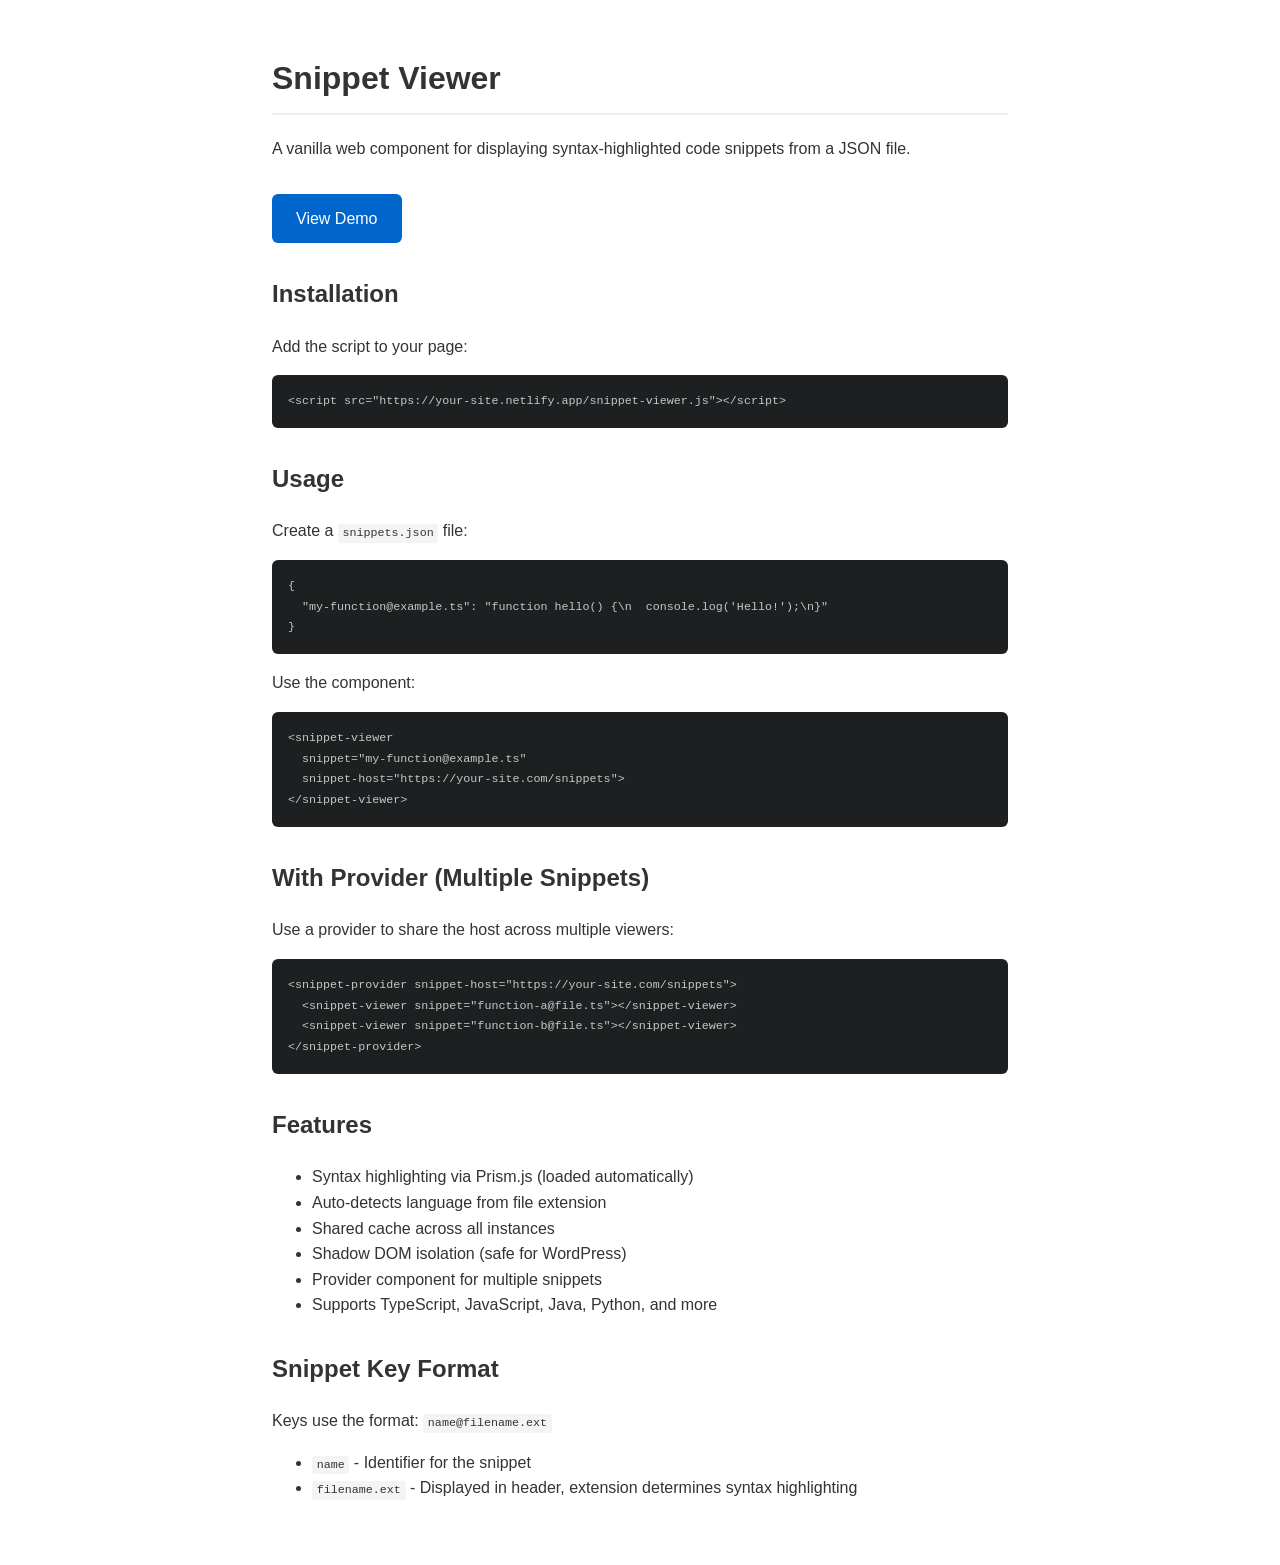
==== index.html @ 340bd44d "Initial commit: snippet-viewer web component" ====
<!DOCTYPE html>
<html lang="en">
<head>
  <meta charset="UTF-8">
  <meta name="viewport" content="width=device-width, initial-scale=1.0">
  <title>Snippet Viewer - Web Component</title>
  <style>
    * {
      box-sizing: border-box;
    }
    body {
      font-family: -apple-system, BlinkMacSystemFont, 'Segoe UI', Roboto, sans-serif;
      max-width: 800px;
      margin: 0 auto;
      padding: 2rem;
      line-height: 1.6;
      color: #333;
    }
    h1 {
      border-bottom: 2px solid #eee;
      padding-bottom: 0.5rem;
    }
    code {
      background: #f4f4f4;
      padding: 0.2em 0.4em;
      border-radius: 3px;
      font-size: 0.9em;
    }
    pre {
      background: #1d1f21;
      color: #c5c8c6;
      padding: 1rem;
      border-radius: 6px;
      overflow-x: auto;
    }
    pre code {
      background: transparent;
      padding: 0;
    }
    .demo-link {
      display: inline-block;
      margin-top: 1rem;
      padding: 0.75rem 1.5rem;
      background: #0066cc;
      color: white;
      text-decoration: none;
      border-radius: 6px;
    }
    .demo-link:hover {
      background: #0052a3;
    }
    .section {
      margin: 2rem 0;
    }
  </style>
</head>
<body>
  <h1>Snippet Viewer</h1>
  <p>A vanilla web component for displaying syntax-highlighted code snippets from a JSON file.</p>

  <a href="/example/" class="demo-link">View Demo</a>

  <div class="section">
    <h2>Installation</h2>
    <p>Add the script to your page:</p>
    <pre><code>&lt;script src="https://your-site.netlify.app/snippet-viewer.js"&gt;&lt;/script&gt;</code></pre>
  </div>

  <div class="section">
    <h2>Usage</h2>
    <p>Create a <code>snippets.json</code> file:</p>
    <pre><code>{
  "my-function@example.ts": "function hello() {\n  console.log('Hello!');\n}"
}</code></pre>

    <p>Use the component:</p>
    <pre><code>&lt;snippet-viewer
  snippet="my-function@example.ts"
  snippet-host="https://your-site.com/snippets"&gt;
&lt;/snippet-viewer&gt;</code></pre>
  </div>

  <div class="section">
    <h2>With Provider (Multiple Snippets)</h2>
    <p>Use a provider to share the host across multiple viewers:</p>
    <pre><code>&lt;snippet-provider snippet-host="https://your-site.com/snippets"&gt;
  &lt;snippet-viewer snippet="function-a@file.ts"&gt;&lt;/snippet-viewer&gt;
  &lt;snippet-viewer snippet="function-b@file.ts"&gt;&lt;/snippet-viewer&gt;
&lt;/snippet-provider&gt;</code></pre>
  </div>

  <div class="section">
    <h2>Features</h2>
    <ul>
      <li>Syntax highlighting via Prism.js (loaded automatically)</li>
      <li>Auto-detects language from file extension</li>
      <li>Shared cache across all instances</li>
      <li>Shadow DOM isolation (safe for WordPress)</li>
      <li>Provider component for multiple snippets</li>
      <li>Supports TypeScript, JavaScript, Java, Python, and more</li>
    </ul>
  </div>

  <div class="section">
    <h2>Snippet Key Format</h2>
    <p>Keys use the format: <code>name@filename.ext</code></p>
    <ul>
      <li><code>name</code> - Identifier for the snippet</li>
      <li><code>filename.ext</code> - Displayed in header, extension determines syntax highlighting</li>
    </ul>
  </div>
</body>
</html>
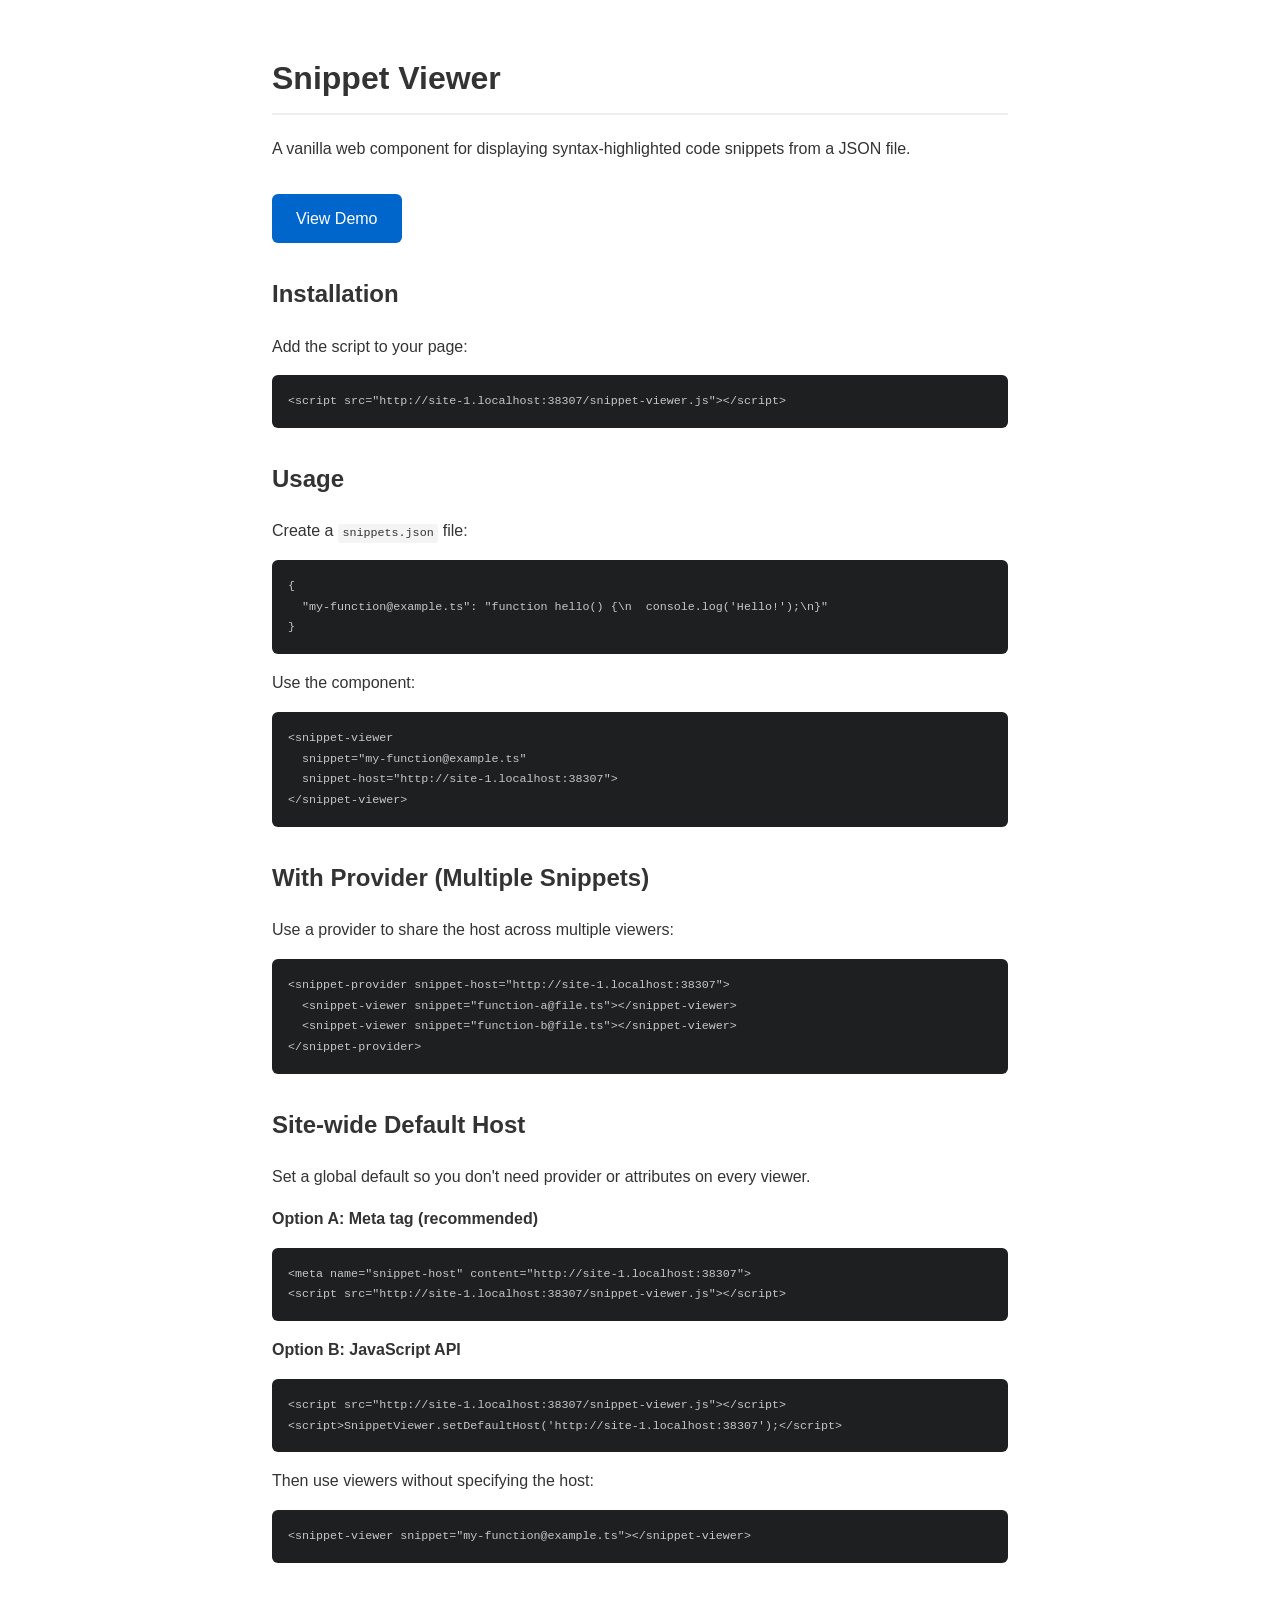
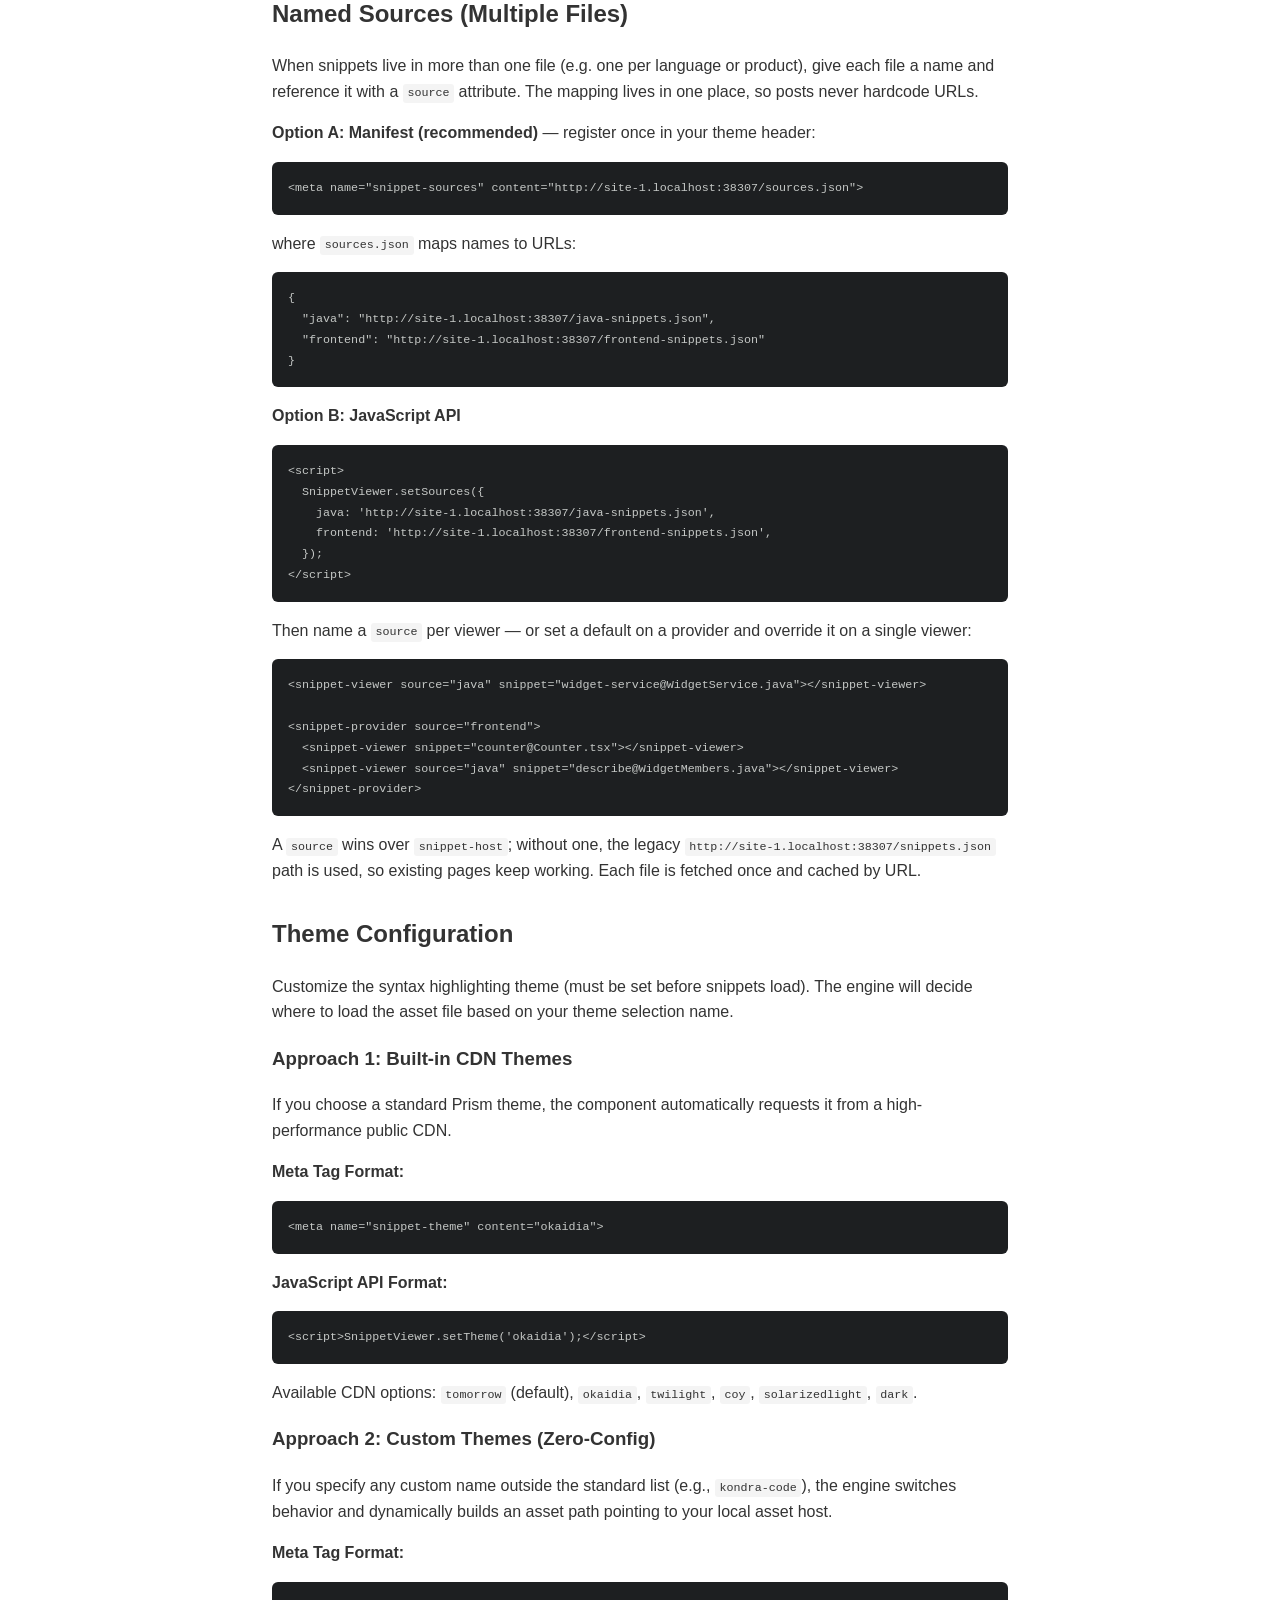
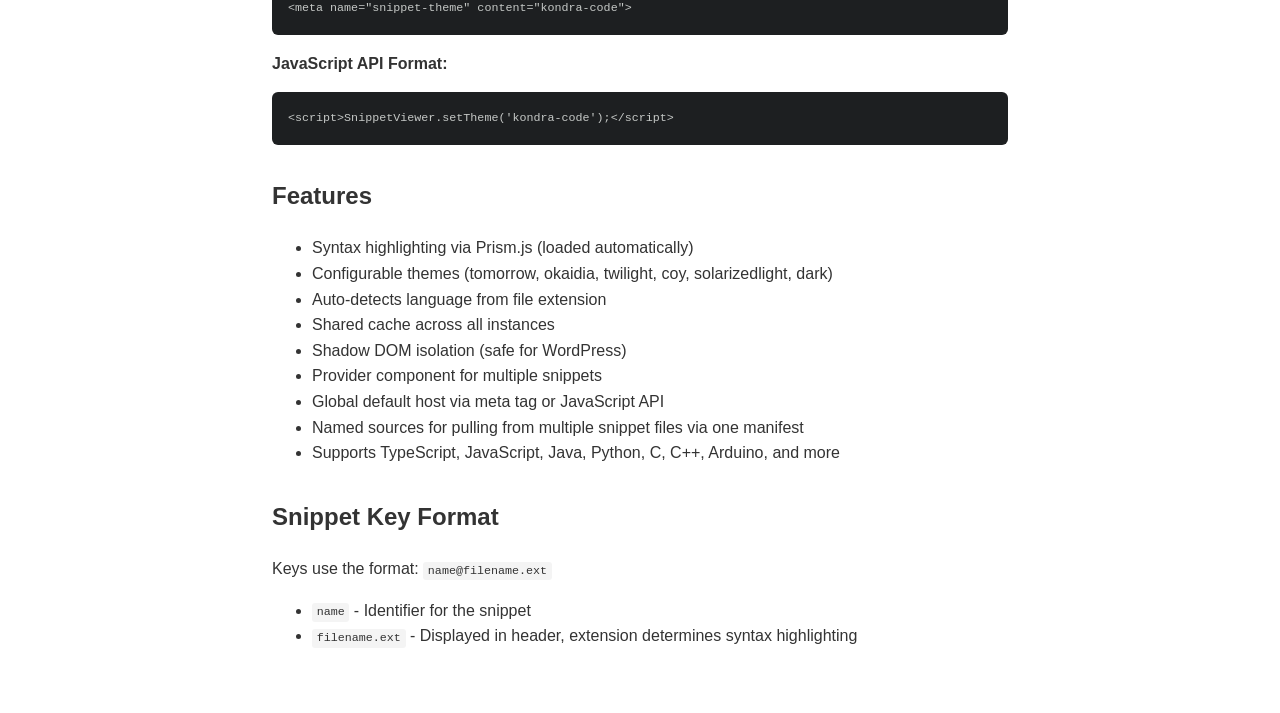
==== commit 7a17b3b8: "add: custom theme kondra-code" ====
--- a/index.html
+++ b/index.html
@@ -1,113 +1,247 @@
 <!DOCTYPE html>
 <html lang="en">
-<head>
-  <meta charset="UTF-8">
-  <meta name="viewport" content="width=device-width, initial-scale=1.0">
-  <title>Snippet Viewer - Web Component</title>
-  <style>
-    * {
-      box-sizing: border-box;
-    }
-    body {
-      font-family: -apple-system, BlinkMacSystemFont, 'Segoe UI', Roboto, sans-serif;
-      max-width: 800px;
-      margin: 0 auto;
-      padding: 2rem;
-      line-height: 1.6;
-      color: #333;
-    }
-    h1 {
-      border-bottom: 2px solid #eee;
-      padding-bottom: 0.5rem;
-    }
-    code {
-      background: #f4f4f4;
-      padding: 0.2em 0.4em;
-      border-radius: 3px;
-      font-size: 0.9em;
-    }
-    pre {
-      background: #1d1f21;
-      color: #c5c8c6;
-      padding: 1rem;
-      border-radius: 6px;
-      overflow-x: auto;
-    }
-    pre code {
-      background: transparent;
-      padding: 0;
-    }
-    .demo-link {
-      display: inline-block;
-      margin-top: 1rem;
-      padding: 0.75rem 1.5rem;
-      background: #0066cc;
-      color: white;
-      text-decoration: none;
-      border-radius: 6px;
-    }
-    .demo-link:hover {
-      background: #0052a3;
-    }
-    .section {
-      margin: 2rem 0;
-    }
-  </style>
-</head>
-<body>
-  <h1>Snippet Viewer</h1>
-  <p>A vanilla web component for displaying syntax-highlighted code snippets from a JSON file.</p>
-
-  <a href="/example/" class="demo-link">View Demo</a>
-
-  <div class="section">
-    <h2>Installation</h2>
-    <p>Add the script to your page:</p>
-    <pre><code>&lt;script src="https://your-site.netlify.app/snippet-viewer.js"&gt;&lt;/script&gt;</code></pre>
-  </div>
-
-  <div class="section">
-    <h2>Usage</h2>
-    <p>Create a <code>snippets.json</code> file:</p>
-    <pre><code>{
+  <head>
+    <meta charset="UTF-8" />
+    <meta name="viewport" content="width=device-width, initial-scale=1.0" />
+    <title>Snippet Viewer - Web Component</title>
+    <style>
+      * {
+        box-sizing: border-box;
+      }
+      body {
+        font-family: -apple-system, BlinkMacSystemFont, "Segoe UI", Roboto,
+          sans-serif;
+        max-width: 800px;
+        margin: 0 auto;
+        padding: 2rem;
+        line-height: 1.6;
+        color: #333;
+      }
+      h1 {
+        border-bottom: 2px solid #eee;
+        padding-bottom: 0.5rem;
+      }
+      code {
+        background: #f4f4f4;
+        padding: 0.2em 0.4em;
+        border-radius: 3px;
+        font-size: 0.9em;
+      }
+      pre {
+        background: #1d1f21;
+        color: #c5c8c6;
+        padding: 1rem;
+        border-radius: 6px;
+        overflow-x: auto;
+      }
+      pre code {
+        background: transparent;
+        padding: 0;
+      }
+      .demo-link {
+        display: inline-block;
+        margin-top: 1rem;
+        padding: 0.75rem 1.5rem;
+        background: #0066cc;
+        color: white;
+        text-decoration: none;
+        border-radius: 6px;
+      }
+      .demo-link:hover {
+        background: #0052a3;
+      }
+      .section {
+        margin: 2rem 0;
+      }
+      .note {
+        background: #fff8e1;
+        border-left: 4px solid #ffb300;
+        padding: 1rem;
+        margin: 1rem 0;
+        border-radius: 4px;
+      }
+    </style>
+  </head>
+  <body>
+    <h1>Snippet Viewer</h1>
+    <p>
+      A vanilla web component for displaying syntax-highlighted code snippets
+      from a JSON file.
+    </p>
+
+    <a href="/example/" class="demo-link">View Demo</a>
+
+    <div class="section">
+      <h2>Installation</h2>
+      <p>Add the script to your page:</p>
+      <pre><code>&lt;script src="<span class="host-url"></span>/snippet-viewer.js"&gt;&lt;/script&gt;</code></pre>
+    </div>
+
+    <div class="section">
+      <h2>Usage</h2>
+      <p>Create a <code>snippets.json</code> file:</p>
+      <pre><code>{
   "my-function@example.ts": "function hello() {\n  console.log('Hello!');\n}"
 }</code></pre>
 
-    <p>Use the component:</p>
-    <pre><code>&lt;snippet-viewer
+      <p>Use the component:</p>
+      <pre><code>&lt;snippet-viewer
   snippet="my-function@example.ts"
-  snippet-host="https://your-site.com/snippets"&gt;
+  snippet-host="<span class="host-url"></span>"&gt;
 &lt;/snippet-viewer&gt;</code></pre>
-  </div>
-
-  <div class="section">
-    <h2>With Provider (Multiple Snippets)</h2>
-    <p>Use a provider to share the host across multiple viewers:</p>
-    <pre><code>&lt;snippet-provider snippet-host="https://your-site.com/snippets"&gt;
+    </div>
+
+    <div class="section">
+      <h2>With Provider (Multiple Snippets)</h2>
+      <p>Use a provider to share the host across multiple viewers:</p>
+      <pre><code>&lt;snippet-provider snippet-host="<span class="host-url"></span>"&gt;
   &lt;snippet-viewer snippet="function-a@file.ts"&gt;&lt;/snippet-viewer&gt;
   &lt;snippet-viewer snippet="function-b@file.ts"&gt;&lt;/snippet-viewer&gt;
 &lt;/snippet-provider&gt;</code></pre>
-  </div>
-
-  <div class="section">
-    <h2>Features</h2>
-    <ul>
-      <li>Syntax highlighting via Prism.js (loaded automatically)</li>
-      <li>Auto-detects language from file extension</li>
-      <li>Shared cache across all instances</li>
-      <li>Shadow DOM isolation (safe for WordPress)</li>
-      <li>Provider component for multiple snippets</li>
-      <li>Supports TypeScript, JavaScript, Java, Python, and more</li>
-    </ul>
-  </div>
-
-  <div class="section">
-    <h2>Snippet Key Format</h2>
-    <p>Keys use the format: <code>name@filename.ext</code></p>
-    <ul>
-      <li><code>name</code> - Identifier for the snippet</li>
-      <li><code>filename.ext</code> - Displayed in header, extension determines syntax highlighting</li>
-    </ul>
-  </div>
-</body>
+    </div>
+
+    <div class="section">
+      <h2>Site-wide Default Host</h2>
+      <p>
+        Set a global default so you don't need provider or attributes on every
+        viewer.
+      </p>
+
+      <p><strong>Option A: Meta tag (recommended)</strong></p>
+      <pre><code>&lt;meta name="snippet-host" content="<span class="host-url"></span>"&gt;
+&lt;script src="<span class="host-url"></span>/snippet-viewer.js"&gt;&lt;/script&gt;</code></pre>
+
+      <p><strong>Option B: JavaScript API</strong></p>
+      <pre><code>&lt;script src="<span class="host-url"></span>/snippet-viewer.js"&gt;&lt;/script&gt;
+&lt;script&gt;SnippetViewer.setDefaultHost('<span class="host-url"></span>');&lt;/script&gt;</code></pre>
+
+      <p>Then use viewers without specifying the host:</p>
+      <pre><code>&lt;snippet-viewer snippet="my-function@example.ts"&gt;&lt;/snippet-viewer&gt;</code></pre>
+    </div>
+
+    <div class="section">
+      <h2>Named Sources (Multiple Files)</h2>
+      <p>
+        When snippets live in more than one file (e.g. one per language or
+        product), give each file a name and reference it with a
+        <code>source</code> attribute. The mapping lives in one place, so posts
+        never hardcode URLs.
+      </p>
+
+      <p>
+        <strong>Option A: Manifest (recommended)</strong> &mdash; register once
+        in your theme header:
+      </p>
+      <pre><code>&lt;meta name="snippet-sources" content="<span class="host-url"></span>/sources.json"&gt;</code></pre>
+      <p>where <code>sources.json</code> maps names to URLs:</p>
+      <pre><code>{
+  "java": "<span class="host-url"></span>/java-snippets.json",
+  "frontend": "<span class="host-url"></span>/frontend-snippets.json"
+}</code></pre>
+
+      <p><strong>Option B: JavaScript API</strong></p>
+      <pre><code>&lt;script&gt;
+  SnippetViewer.setSources({
+    java: '<span class="host-url"></span>/java-snippets.json',
+    frontend: '<span class="host-url"></span>/frontend-snippets.json',
+  });
+&lt;/script&gt;</code></pre>
+
+      <p>
+        Then name a <code>source</code> per viewer &mdash; or set a default on a
+        provider and override it on a single viewer:
+      </p>
+      <pre><code>&lt;snippet-viewer source="java" snippet="widget-service@WidgetService.java"&gt;&lt;/snippet-viewer&gt;
+
+&lt;snippet-provider source="frontend"&gt;
+  &lt;snippet-viewer snippet="counter@Counter.tsx"&gt;&lt;/snippet-viewer>
+  &lt;snippet-viewer source="java" snippet="describe@WidgetMembers.java"&gt;&lt;/snippet-viewer>
+&lt;/snippet-provider&gt;</code></pre>
+
+      <p>
+        A <code>source</code> wins over <code>snippet-host</code>; without one,
+        the legacy
+        <code><span class="host-url"></span>/snippets.json</code> path is used,
+        so existing pages keep working. Each file is fetched once and cached by
+        URL.
+      </p>
+    </div>
+
+    <div class="section">
+      <h2>Theme Configuration</h2>
+      <p>
+        Customize the syntax highlighting theme (must be set before snippets
+        load). The engine will decide where to load the asset file based on your
+        theme selection name.
+      </p>
+
+      <h3>Approach 1: Built-in CDN Themes</h3>
+      <p>
+        If you choose a standard Prism theme, the component automatically
+        requests it from a high-performance public CDN.
+      </p>
+      <p><strong>Meta Tag Format:</strong></p>
+      <pre><code>&lt;meta name="snippet-theme" content="okaidia"&gt;</code></pre>
+      <p><strong>JavaScript API Format:</strong></p>
+      <pre><code>&lt;script&gt;SnippetViewer.setTheme('okaidia');&lt;/script&gt;</code></pre>
+      <p>
+        Available CDN options: <code>tomorrow</code> (default),
+        <code>okaidia</code>, <code>twilight</code>, <code>coy</code>,
+        <code>solarizedlight</code>, <code>dark</code>.
+      </p>
+
+      <h3>Approach 2: Custom Themes (Zero-Config)</h3>
+      <p>
+        If you specify any custom name outside the standard list (e.g.,
+        <code>kondra-code</code>), the engine switches behavior and dynamically
+        builds an asset path pointing to your local asset host.
+      </p>
+      <p><strong>Meta Tag Format:</strong></p>
+      <pre><code>&lt;meta name="snippet-theme" content="kondra-code"&gt;</code></pre>
+      <p><strong>JavaScript API Format:</strong></p>
+      <pre><code>&lt;script&gt;SnippetViewer.setTheme('kondra-code');&lt;/script&gt;</code></pre>
+    </div>
+
+    <div class="section">
+      <h2>Features</h2>
+      <ul>
+        <li>Syntax highlighting via Prism.js (loaded automatically)</li>
+        <li>
+          Configurable themes (tomorrow, okaidia, twilight, coy, solarizedlight,
+          dark)
+        </li>
+        <li>Auto-detects language from file extension</li>
+        <li>Shared cache across all instances</li>
+        <li>Shadow DOM isolation (safe for WordPress)</li>
+        <li>Provider component for multiple snippets</li>
+        <li>Global default host via meta tag or JavaScript API</li>
+        <li>
+          Named sources for pulling from multiple snippet files via one manifest
+        </li>
+        <li>
+          Supports TypeScript, JavaScript, Java, Python, C, C++, Arduino, and
+          more
+        </li>
+      </ul>
+    </div>
+
+    <div class="section">
+      <h2>Snippet Key Format</h2>
+      <p>Keys use the format: <code>name@filename.ext</code></p>
+      <ul>
+        <li><code>name</code> - Identifier for the snippet</li>
+        <li>
+          <code>filename.ext</code> - Displayed in header, extension determines
+          syntax highlighting
+        </li>
+      </ul>
+    </div>
+
+    <script>
+      // Populate all host-url placeholders with the current origin
+      document.querySelectorAll(".host-url").forEach((el) => {
+        el.textContent = window.location.origin;
+      });
+    </script>
+  </body>
 </html>
